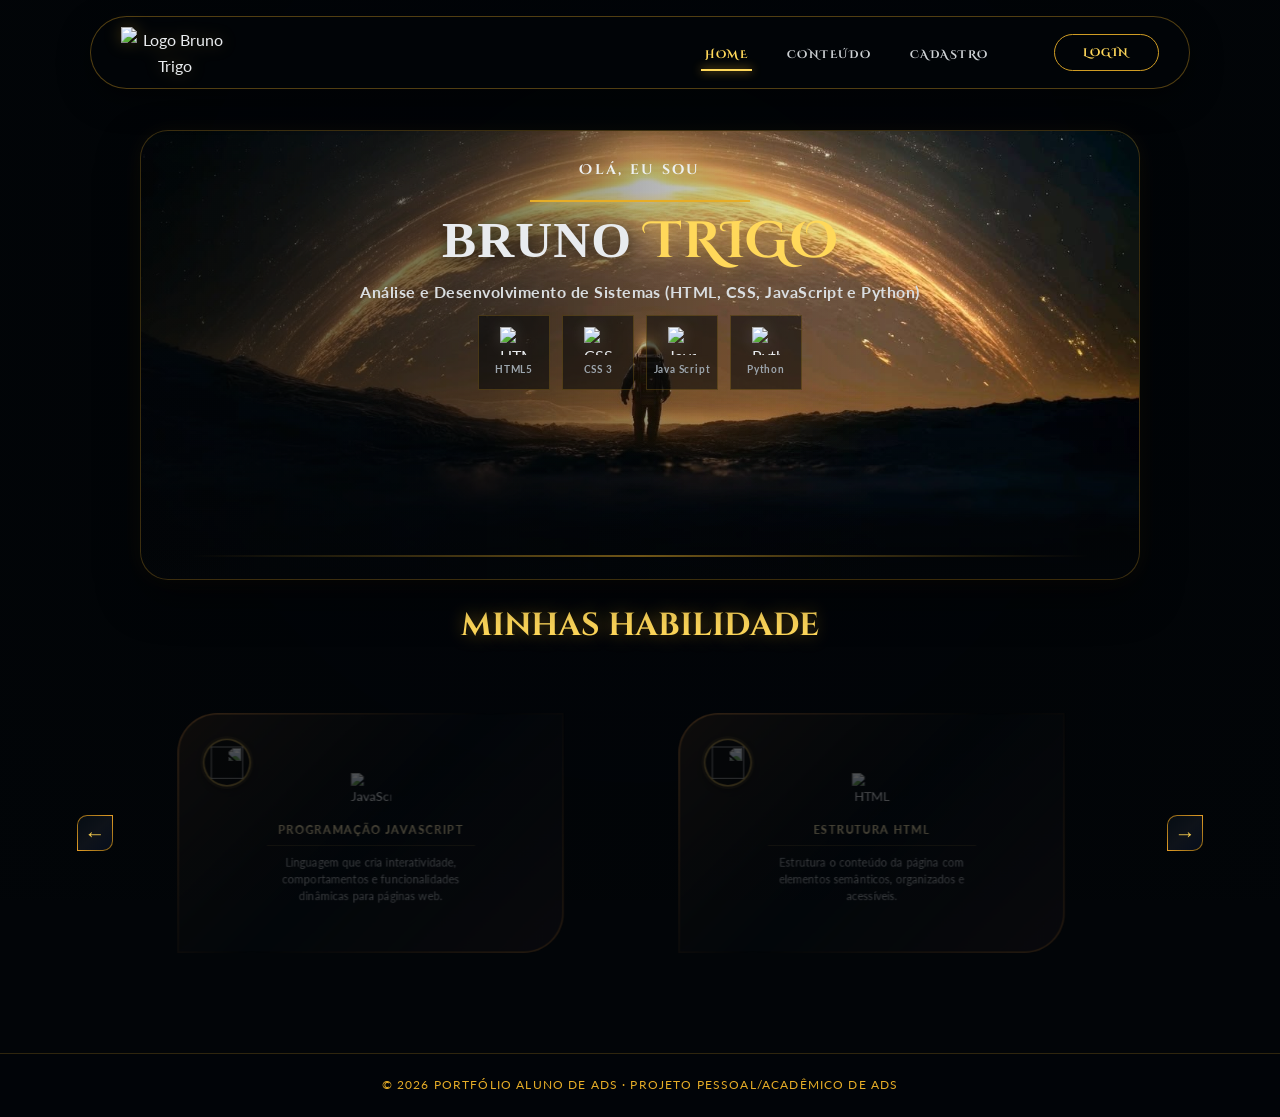
==== index.html @ 5db0888a "Update index.html" ====
<!DOCTYPE html>
<html lang="pt-br">
<head>
    <meta charset="UTF-8">
    <meta name="viewport" content="width=device-width, initial-scale=1.0">
    <title>bruno trigo</title>
    <link rel="stylesheet" href="Portifolio_brunoTrigo/css/estilo.css">
    <link rel="stylesheet" href="Portifolio_brunoTrigo/css/card.css">
    <link rel="stylesheet" href="Portifolio_brunoTrigo/css/flipcard.css">
    <link rel="preconnect" href="https://fonts.googleapis.com">
    <link rel="preconnect" href="https://fonts.gstatic.com" crossorigin>
    <link href="https://fonts.googleapis.com/css2?family=Cinzel+Decorative:wght@400;700;900&family=Lato:wght@400;700&display=swap" rel="stylesheet">
</head>
<body>
    <video class="video-fundo" src="img/video/nebulosa.mp4" autoplay loop muted playsinline>
        <source src="img/video/nebulosa.mp4" type="video/mp4">
    </video>
    
    <div class="mascara-video"></div>

    <header class="cabecalho">
        <div class="logo">
            <img src="img/logo_cabecalho.png" alt="Logo Bruno Trigo">
        </div>
        <button class="botao-menu" aria-label="Abrir menu" aria-expanded="false" aria-controls="menu-principal">
            <span></span>
            <span></span>
            <span></span>
        </button>
        <nav class="menu" id="menu-principal" aria-label="Menu principal">
            <a href="#inicio">Home</a>
            <a href="#conteudo">Conteúdo</a>
            <a href="html/cadastro.html">cadastro</a>
            <a href="html/login.html">Login</a>
        </nav>
    </header>

    <main>
        <div class="hero-inicial" id="inicio">
            <p class="saudacao">Olá, eu sou</p>
            <div class="nome-principal">
                <h1>Bruno <span class="nome-ouro">trigo</span></h1>
            </div>
            
            <p class="descricao-hero">Análise e Desenvolvimento de Sistemas (HTML, CSS, JavaScript e Python)</p>

            <div class="icones_languagem">
                <ul>
                    <li>
                        <span>
                            <img class="icone" src="img/html5.png" alt="HTML5">
                            <h5 >HTML5</h5>
                        </span>
                    </li>
                    <li>
                        <span>
                            <img class="icone" src="img/css3.png" alt="CSS3">
                            <h5 >CSS 3</h5>
                        </span>
                    </li>
                    <li>
                        <span>
                            <img class="icone" src="img/js.png" alt="JavaScript">
                            <h5 >Java Script</h5>
                        </span>
                    </li>
                    <li>
                        <span>
                            <img class="icone" src="img/python.png" alt="Python">
                            <h5 >Python</h5>
                        </span>
                    </li>
                </ul>
            </div>
        </div>

        <h1 class="nome-ouro">minhas habilidade</h1>

        <section class="habilidades" id="conteudo" aria-label="Habilidades principais">
            
            <button class="seta seta-anterior" aria-label="anterior">←</button>
            <div class="area-cartoes">
                <div class="trilho-cartoes">

                    <article class="cartao">
                    <button class="flip-button" type="button" aria-label="Virar cartão" title="Virar cartão" aria-pressed="false"><img src="img/flip-retro-transparente.png" alt=""></button>
                    <div class="conteudo-cartao">
                        <div class="frente-cartao">
                            <img src="img/js.png" alt="JavaScript">
                            <h3>Programação JavaScript</h3>
                            <p>Linguagem que cria interatividade, comportamentos e funcionalidades dinâmicas para páginas web.</p>
                        </div>
                        <div class="verso-cartao">
                            <h3>JavaScript na prática</h3>
                            <p>Usado para criar menus, animações, validações e interações com o usuário.</p>
                        </div>
                    </div>
                    </article>

                    <article class="cartao">
                    <button class="flip-button" type="button" aria-label="Virar cartão" title="Virar cartão" aria-pressed="false"><img src="img/flip-retro-transparente.png" alt=""></button>
                    <div class="conteudo-cartao">
                        <div class="frente-cartao">
                            <img src="img/html5.png" alt="HTML">
                            <h3>Estrutura HTML</h3>
                            <p>Estrutura o conteúdo da página com elementos semânticos, organizados e acessíveis.</p>
                        </div>
                        <div class="verso-cartao">
                            <h3>HTML na prática</h3>
                            <p>Organiza textos, imagens, links, formulários e as demais partes da página.</p>
                        </div>
                    </div>
                    </article>

                    <article class="cartao">
                    <button class="flip-button" type="button" aria-label="Virar cartão" title="Virar cartão" aria-pressed="false"><img src="img/flip-retro-transparente.png" alt=""></button>
                    <div class="conteudo-cartao">
                        <div class="frente-cartao">
                            <img src="img/css3.png" alt="CSS3">
                            <h3>Estilos CSS</h3>
                            <p>Define cores, espaços, tamanhos e responsividade para criar interfaces bonitas e adaptáveis.</p>
                        </div>
                        <div class="verso-cartao">
                            <h3>CSS na prática</h3>
                            <p>Transforma a estrutura HTML em uma interface organizada, bonita e responsiva.</p>
                        </div>
                    </div>
                    </article>

                    <article class="cartao">
                    <button class="flip-button" type="button" aria-label="Virar cartão" title="Virar cartão" aria-pressed="false"><img src="img/flip-retro-transparente.png" alt=""></button>
                    <div class="conteudo-cartao">
                        <div class="frente-cartao">
                            <img src="img/python.png" alt="Python">
                            <h3>Programação Python</h3>
                            <p>Linguagem versátil usada para lógica de programação, automações, dados e desenvolvimento.</p>
                        </div>
                        <div class="verso-cartao">
                            <h3>Python na prática</h3>
                            <p>Ajuda a criar programas, automações, APIs e soluções para trabalhar com dados.</p>
                        </div>
                    </div>
                    </article>

                

                  
                </div>
                
            </div>
            <button class="seta seta-proxima" aria-label="próximo">→</button>
                
        </section>
    </main>
    <footer>© 2026 Portfólio aluno de ADS · Projeto pessoal/acadêmico de ADS</footer>

    <script src="java_script/card.js"></script>
    <script src="java_script/FlipCard.js"></script>
    <script src="java_script/menu.js"></script>
</body>
</html>
---- Portifolio_brunoTrigo/css/estilo.css ----
/* =========================================================
   ESTILOS GERAIS - TEMA ESPACIAL EM PRETO E DOURADO
   ========================================================= */

* {
  margin: 0;
  padding: 0;
  box-sizing: border-box;
}

:root {
  --preto: #020508;
  --ouro: #e6ad28;
  --ouro-claro: #ffd85a;
  --texto-suave: #9da6ae;
}

html {
  scroll-behavior: smooth;
}

body {
  width: 100%;
  min-width: 320px;
  min-height: 100vh;
  line-height: 1.6;
  text-align: center;
  font-family: "Lato", Arial, sans-serif;
  color: #e8ebee;
  background: var(--preto);
}

/* =========================================================
   VÍDEO DE FUNDO (NEBULOSA)
   ========================================================= */
.video-fundo {
  position: fixed;
  top: 0;
  left: 0;
  width: 100vw;
  height: 100vh;
  object-fit: cover;
  z-index: 0;
  pointer-events: none;
  filter: brightness(0.85);
}

.mascara-video {
  position: fixed;
  top: 0;
  left: 0;
  width: 100vw;
  height: 100vh;
  background: radial-gradient(circle at 50% 35%, rgba(2, 5, 8, 0.147) 0%, rgba(2, 5, 8, 0.344) 100%);
  z-index: 1;
  pointer-events: none;
}

main {
  position: relative;
  z-index: 2;
  min-height: 100vh;
  padding-top: 90px; /* Espaço para o cabeçalho transparente não cobrir o início do conteúdo */
  overflow: hidden;
  background: transparent;
}

/* =========================================================
   CABEÇALHO & MENU
   ========================================================= */
.cabecalho {
  /* ==============================================================
     OPÇÃO 1 (ATUAL): 'fixed'    -> NÃO ROLA (fica fixo no topo da tela)
     OPÇÃO 2:         'absolute' -> ROLA JUNTO (sobe e some ao descer)
     ============================================================== */
  position: absolute; /* Rola junto com a página (não fica preso no topo) */
  top: 16px;
  left: 50%;
  transform: translateX(-50%);
  width: min(90%, 1100px);
  min-height: 64px;
  padding: 0 30px;
  display: flex;
  justify-content: space-between;
  align-items: center;
  background: rgba(2, 5, 8, 0.65);
  border: 1px solid rgba(230, 173, 40, 0.35);
  border-radius: 40px;
  -webkit-backdrop-filter: blur(14px);
  backdrop-filter: blur(14px);
  box-shadow: 0 10px 30px rgba(0, 0, 0, 0.5);
  z-index: 100;
}

.logo img {
  width: 108px;
  height: auto;
  display: block;
  filter: drop-shadow(0 0 8px rgba(230, 173, 40, 0.282));
}

.menu {
  display: flex;
  justify-content: center;
  align-items: center;
  gap: clamp(8px, 2.4vw, 38px);
}

.menu a {
  position: relative;
  padding: 29px 4px 25px;
  border-radius: 0;
  color: #cdd1d4;
  font-family: "Cinzel Decorative", serif;
  font-size: 0.68rem;
  font-weight: bolder;
  letter-spacing: 0.14em;
  text-decoration: none;
  text-transform: uppercase;
  transition: color 0.3s ease, transform 0.3s ease;
}

.menu a::after {
  position: absolute;
  right: 0;
  bottom: 17px;
  left: 0;
  height: 2px;
  content: "";
  background: var(--ouro-claro);
  box-shadow: 0 0 10px var(--ouro);
  transform: scaleX(0);
  transition: transform 0.25s ease;
}

.menu a:hover,
.menu a:first-child {
  color: var(--ouro-claro);
}

.menu a:hover::after,
.menu a:first-child::after {
  transform: scaleX(1);
}

.menu a[href="#login"],
.menu a[href*="login"] {
  margin-left: clamp(12px, 2.4vw, 38px);
  padding: 9px 28px;
  border: 1px solid rgba(230, 173, 40, 0.9);
  border-radius: 24px;
  color: var(--ouro-claro);
}

.menu a[href="#login"]::after,
.menu a[href*="login"]::after {
  display: none;
}

.botao-menu {
  display: none;
  width: 42px;
  height: 42px;
  padding: 8px;
  border: 1px solid rgba(230, 173, 40, 0.5);
  border-radius: 8px;
  background: transparent;
  cursor: pointer;
}

.botao-menu span {
  display: block;
  width: 24px;
  height: 2px;
  margin: 4px auto;
  border-radius: 2px;
  background: var(--ouro-claro);
  transition: transform 0.3s ease, opacity 0.3s ease;
}

.botao-menu.aberto span:nth-child(1) {
  transform: translateY(6px) rotate(45deg);
}

.botao-menu.aberto span:nth-child(2) {
  opacity: 0;
}

.botao-menu.aberto span:nth-child(3) {
  transform: translateY(-6px) rotate(-45deg);
}

/* =========================================================
   HERO / APRESENTAÇÃO
   ========================================================= */
.hero-inicial {
  position: relative;
  display: flex;
  flex-direction: column;
  align-items: center;
  text-align: center;
  width: min(90%, 1000px);
  min-height: 450px;
  margin: 40px auto 20px;
  padding: clamp(20px, 3vh, 75px) 6% 70px;
  background:
    linear-gradient(90deg, rgba(2, 5, 8, 0.685) 0%, rgba(2, 5, 8, 0.499) 35%, rgba(2, 5, 8, 0) 75%),
    linear-gradient(0deg, rgb(2, 5, 8) 0%, transparent 43%),
    url('../img/download.jpg') 68% center / cover no-repeat;
  border: 1px solid rgba(230, 173, 40, 0.25);
  border-radius: 28px;
  box-shadow: 0 18px 40px rgba(0, 0, 0, 0.5), 0 0 24px rgba(230, 173, 40, 0.06);

}

.hero-inicial::after {
  position: absolute;
  right: 5%;
  bottom: 22px;
  left: 5%;
  height: 2px;
  content: "";
  background: linear-gradient(90deg, transparent, rgba(230, 173, 40, 0.48), transparent);
}

.hero-inicial > .saudacao {
  margin: 0 0 5px;
  padding: 0;
  color: #edf0f0;
  font-family: "Cinzel Decorative", Georgia, serif;
  font-size: 0.9rem;
  letter-spacing: 0.16em;
  text-align: center;
}

.nome-principal {
  position: relative;
  display: flex;
  flex-direction: column;
  align-items: center;
  gap: 0;
  padding-left: 0;
  width: min(600px, 100%);
  font-family: Georgia, "Times New Roman", serif;
  text-transform: uppercase;
}

.nome-principal::before {
  content: "";
  display: block;
  width: 220px;
  height: 2px;
  margin: 14px;
  background: var(--ouro);
  box-shadow: 0 0 9px var(--ouro);
}

.nome-principal h1 {
  font-size: clamp(2.4rem, 4vw, 3.8rem);
  margin: 0;
  line-height: 0.92;
  letter-spacing: 0.02em;
  text-align: center;
  text-shadow: 0 2px 18px rgba(0, 0, 0, 0.9);
}

.nome-ouro {
  font-family: "Cinzel Decorative", serif;
  padding-left: 0;
  color: var(--ouro-claro);
  text-shadow: 0 0 18px rgba(230, 173, 40, 0.45);
}

.hero-inicial > p {
  text-align: center;
  font-weight: bold;
  max-width: 560px;
  padding: 13px 0 11px;
  color: #d9dde0;
  font-size: clamp(0.82rem, 1.25vw, 1rem);
  letter-spacing: 0.08em;
}

.hero-inicial > .descricao-hero {
  margin-top: 2px;
  font-family: "Lato", Arial, sans-serif;
  font-size: clamp(0.85rem, 1.3vw, 1rem);
  line-height: 1.5;
  letter-spacing: 0.03em;
  text-align: center;
}

/* =========================================================
   ÍCONES DE LINGUAGENS
   ========================================================= */
.icones_languagem ul {
  list-style: none;
  display: flex;
  justify-content: center;
  gap: 12px;
  padding-left: 0;
}

.icones_languagem li span {
  display: flex;
  width: 72px;
  min-height: 75px;
  flex-direction: column;
  align-items: center;
  justify-content: center;
  border: 1px solid rgba(230, 173, 40, 0.22);
  background: rgba(0, 5, 9, 0.55);
  transition: border-color 0.3s ease;
}

.icones_languagem img {
  width: 28px;
  height: 28px;
  object-fit: contain;
  filter: drop-shadow(0 0 8px rgba(255, 255, 255, 0.15));
  transition: opacity 0.3s ease, transform 0.4s ease;
}

.icones_languagem h5 {
  margin-top: 7px;
  color: var(--texto-suave);
  font-size: 0.62rem;
  letter-spacing: 0.08em;
  transition: color 0.2s ease, text-shadow 0.2s ease;
}

.icones_languagem li span:hover {
  border-color: rgba(230, 173, 40, 0.6);
}

.icones_languagem li span:hover img {
  transform: translateY(-6px) scale(1.15);
}

.icones_languagem li span:hover h5 {
  color: #facc15;
  text-shadow: 0 0 8px rgba(230, 173, 40, 0.6);
}

/* =========================================================
   RODAPÉ
   ========================================================= */
footer {
  position: relative;
  z-index: 2;
  text-align: center;
  padding: 22px 5%;
  color: var(--ouro);
  border-top: 1px solid rgba(230, 173, 40, 0.2);
  background: rgba(2, 5, 8, 0.88);
  font-size: 0.72rem;
  letter-spacing: 0.1em;
  text-transform: uppercase;
}

/* =========================================================
   RESPONSIVIDADE (MOBILE)
   ========================================================= */
@media (max-width: 700px) {
  .cabecalho {
    min-height: 68px;
    padding: 0 20px;
    align-items: center;
  }

  .logo img {
    width: 82px;
  }

  .botao-menu {
    display: block;
  }

  .menu {
    position: absolute;
    top: 100%;
    right: 0;
    width: 100%;
    display: flex;
    flex-direction: column;
    gap: 0;
    padding: 0 20px;
    overflow: hidden;
    background: rgba(2, 5, 8, 0.98);
    max-height: 0;
    transition: max-height 0.5s ease, padding 0.5s ease;
  }

  .menu.aberto {
    max-height: 280px;
    padding: 10px 20px;
  }

  .menu a {
    width: 100%;
    padding: 15px;
    text-align: center;
  }

  .menu a::after {
    bottom: 8px;
  }

  .menu a[href="#login"],
  .menu a[href*="login"] {
    margin: 8px auto;
    width: auto;
  }

  .hero-inicial {
    width: 94%;
    margin: 20px auto 10px;
    min-height: 540px;
    padding: 60px 5% 65px;
    border-radius: 20px;
    background-position: 68% center;
  }

  .nome-principal h1 {
    font-size: clamp(2.35rem, 12vw, 4rem);
  }

  .hero-inicial > p {
    letter-spacing: 0.03em;
  }
}
---- Portifolio_brunoTrigo/css/card.css ----
.habilidades {
  position: relative;
  z-index: 2;
  display: flex;
  align-items: center;
  justify-content: center;
  gap: 16px;
  width: min(88%, 1280px);
  margin: -38px auto 0;
  padding: 50px 0;
}

.area-cartoes {
  position: relative;
  flex: 1;
  min-width: 0;
  overflow: hidden;
  padding: 20px 0;
}

.trilho-cartoes {
  display: flex;
  width: 100%;
  flex-shrink: 0;
  gap: 18px;
  padding: 0;
  transition: transform 1s ease;
  will-change: transform;
}

.trilho-cartoes.sem-animacao {
  transition: none;
}

.cartao {
  position: relative;
  isolation: isolate;
  flex: 0 0 calc((100% - 56px) / 2);
  max-width: calc((100% - 56px) / 2);
  min-height: 230px;
  padding: 8px;
  overflow: hidden;
  background:
    linear-gradient(145deg, rgba(5, 13, 20, 0.768), rgba(4, 13, 30, 0.834)) padding-box,
    linear-gradient(135deg, #bb6514 0%, #e08b2400 50%, #8f4d10f6 100%) border-box;
  border: 2px solid transparent;
  border-radius:50px 0px 50px 00px;
  filter: brightness(0.72) saturate(0.65);
  transform: scale(0.97);
  transition: transform 0.35s ease, box-shadow 0.35s ease, filter 0.35s ease, opacity 0.35s ease;
  z-index: 1;
}

.cartao.ativo {
  z-index: 3;
  filter: brightness(1) saturate(1);
  transform: translateY(-8px);
  box-shadow: 0 22px 32px rgba(0, 0, 0, 0.5), 0 0 18px rgba(230, 173, 40, 0.12);
}

.cartao:not(.ativo) {
  opacity: 0.45;
  transform: scale(0.8);
}

.cartao img {
  position: relative;
  z-index: 1;
  width: 50px;
  height: 50px;
  margin: 6px 0 10px;
  object-fit: contain;
}

.cartao h3 {
  position: relative;
  z-index: 1;
  margin: 0 0 8px;
  color: #ead08a;
  font-size: 0.88rem;
  letter-spacing: 0.12em;
  text-transform: uppercase;
}

.cartao p {
  max-width: 260px;
  margin: 0 auto;
  padding: 10px 12px 0;
  border-top: 1px solid rgba(230, 173, 40, 0.25);
  color: #aab1b6;
  font-family: "Lato", Arial, sans-serif;
  font-size: 0.88rem;
  line-height: 1.5;
  letter-spacing: 0.01em;
  text-align: center;
}

.seta {
  width: 36px;
  height: 36px;
  border: 1px solid rgba(230, 173, 40, 0.5);
  border-radius: 10px 0px 10px 0px;
  background:
    linear-gradient(145deg, rgba(5, 13, 20, 0.97), rgba(4, 13, 30, 0.94)) padding-box,
    linear-gradient(135deg, #402307a9 0%, #e08b24 50%, #2313047f 100%) border-box;
  color: #f2c94c;
  font-size: 1.3rem;
  line-height: 1.5;
  cursor: pointer;
  transition: transform 0.1s ease, background 0.1s ease, box-shadow 0.2s ease;
  box-shadow: none;
}

.seta:hover {
  transform: scale(1.09);
  background: rgba(230, 173, 40, 0.2);
  box-shadow: 0 0 16px rgba(230, 173, 40, 0.2);
}

@media (max-width: 900px) {
  .habilidades {
    width: 100%;
    margin-top: -20px;
  }

  .cartao {
    flex-basis: calc((100% - 18px) / 2);
    max-width: calc((100% - 18px) / 2);
  }
}

@media (max-width: 700px) {
  .habilidades {
    padding: 20px 10px;
  }

  .area-cartoes {
    width: 100%;
    padding: 20px 0;
  }

  .cartao {
    flex-basis: 100%;
    max-width: 100%;
    transform: scale(1);
  }

  .cartao.ativo {
    transform: scale(1) translateY(-4px);
  }
}
---- Portifolio_brunoTrigo/css/flipcard.css ----
.conteudo-cartao {
  position: relative;
  min-height: 280px;
  transform-style: preserve-3d;
  transition: transform 0.6s ease;
}

.cartao.virado .conteudo-cartao {
  transform: rotateY(180deg);
}

.flip-button {
  position: absolute;
  top: 30px;
  left: 30px;
  z-index: 5;
  width: 60px;
  height: 60px;
  border: 2px solid rgba(230, 173, 40, 0.72);
  border-radius: 50%;
  background: rgba(2, 6, 10, 0.62);
  color: #ffd85a;
  font-size: 1.3rem;
  line-height: 1;
  cursor: pointer;
  transition: transform 0.25s ease, filter 0.25s ease, background 0.25s ease;
  box-shadow: 0 0 0 3px rgba(230, 173, 40, 0.12), 0 3px 10px rgba(0, 0, 0, 0.45);
}

.flip-button:hover {
  background: rgba(230, 173, 40, 0.16);
  filter: drop-shadow(0 0 8px rgba(255, 216, 90, 0.85));
  transform: scale(1.12);
}

.flip-button img {
  display: block;
  width: 40px;
  height: 40px;
  margin: auto;
  object-fit: contain;
  transform: scaleX(-1);
}

.flip-button:focus-visible {
  outline: 2px solid #ffd85a;
  outline-offset: 3px;
}

.frente-cartao,
.verso-cartao {
  position: absolute;
  inset: 0;
  display: flex;
  flex-direction: column;
  align-items: center;
  justify-content: center;
  padding: 30px 50px 22px;
  backface-visibility: hidden;
}

.verso-cartao {
  transform: rotateY(180deg);
  text-align: center;
}


.cartao:focus-visible {
  outline: 2px solid #ffd85a;
  outline-offset: 4px;
}
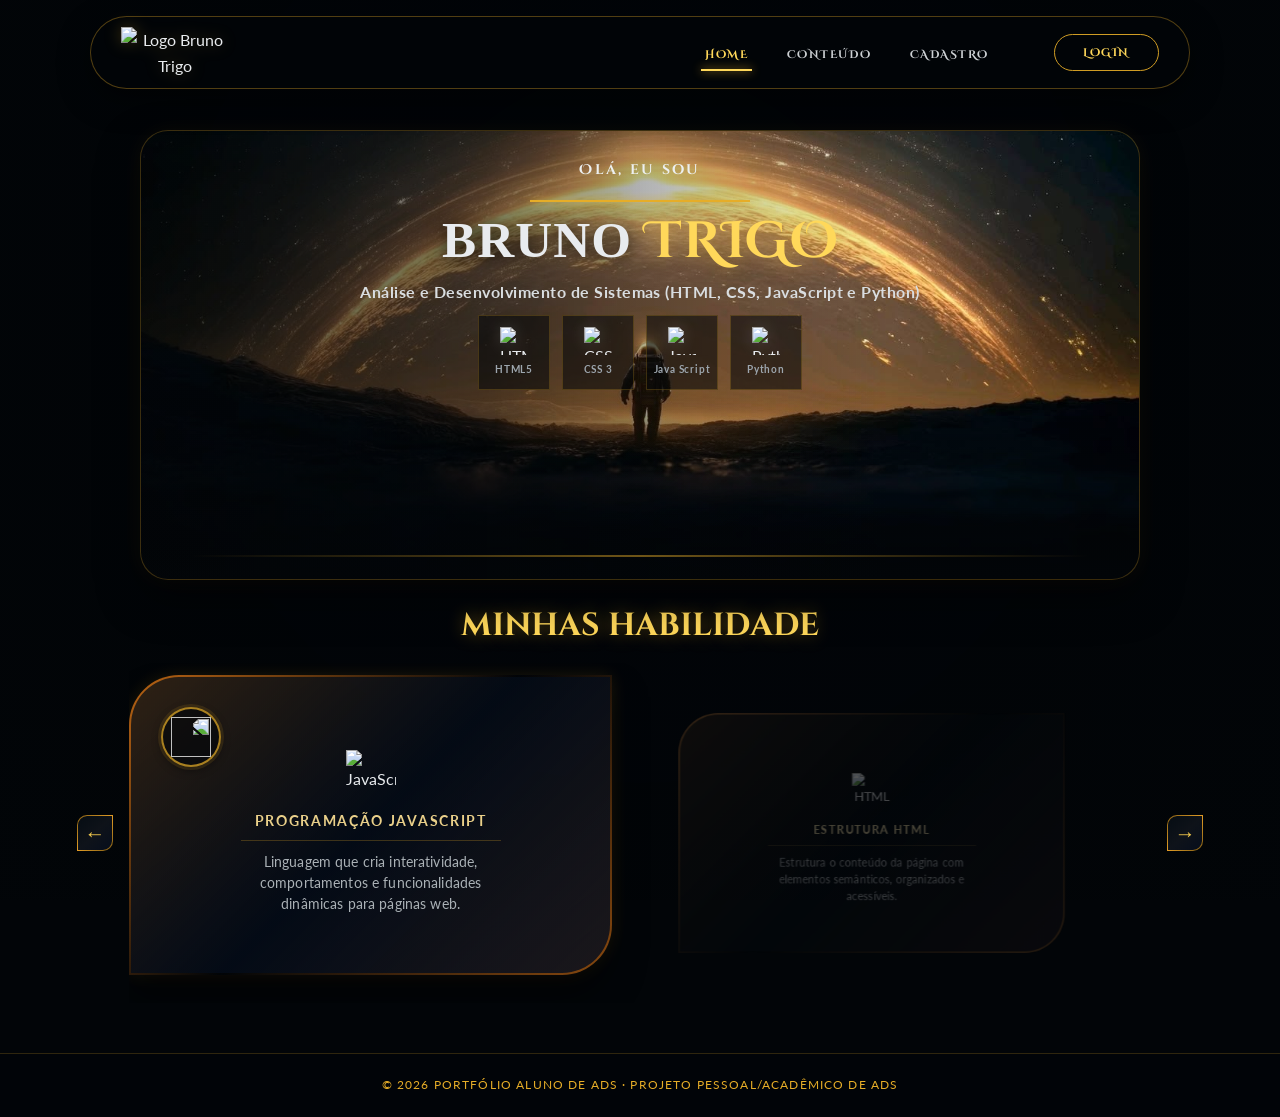
==== commit 5f304587: "Update index.html" ====
--- a/index.html
+++ b/index.html
@@ -154,8 +154,8 @@
     </main>
     <footer>© 2026 Portfólio aluno de ADS · Projeto pessoal/acadêmico de ADS</footer>
 
-    <script src="java_script/card.js"></script>
-    <script src="java_script/FlipCard.js"></script>
-    <script src="java_script/menu.js"></script>
+    <script src="Portifolio_brunoTrigo/java_script/card.js"></script>
+    <script src="Portifolio_brunoTrigo/java_script/FlipCard.js"></script>
+    <script src="Portifolio_brunoTrigo/java_script/menu.js"></script>
 </body>
 </html>
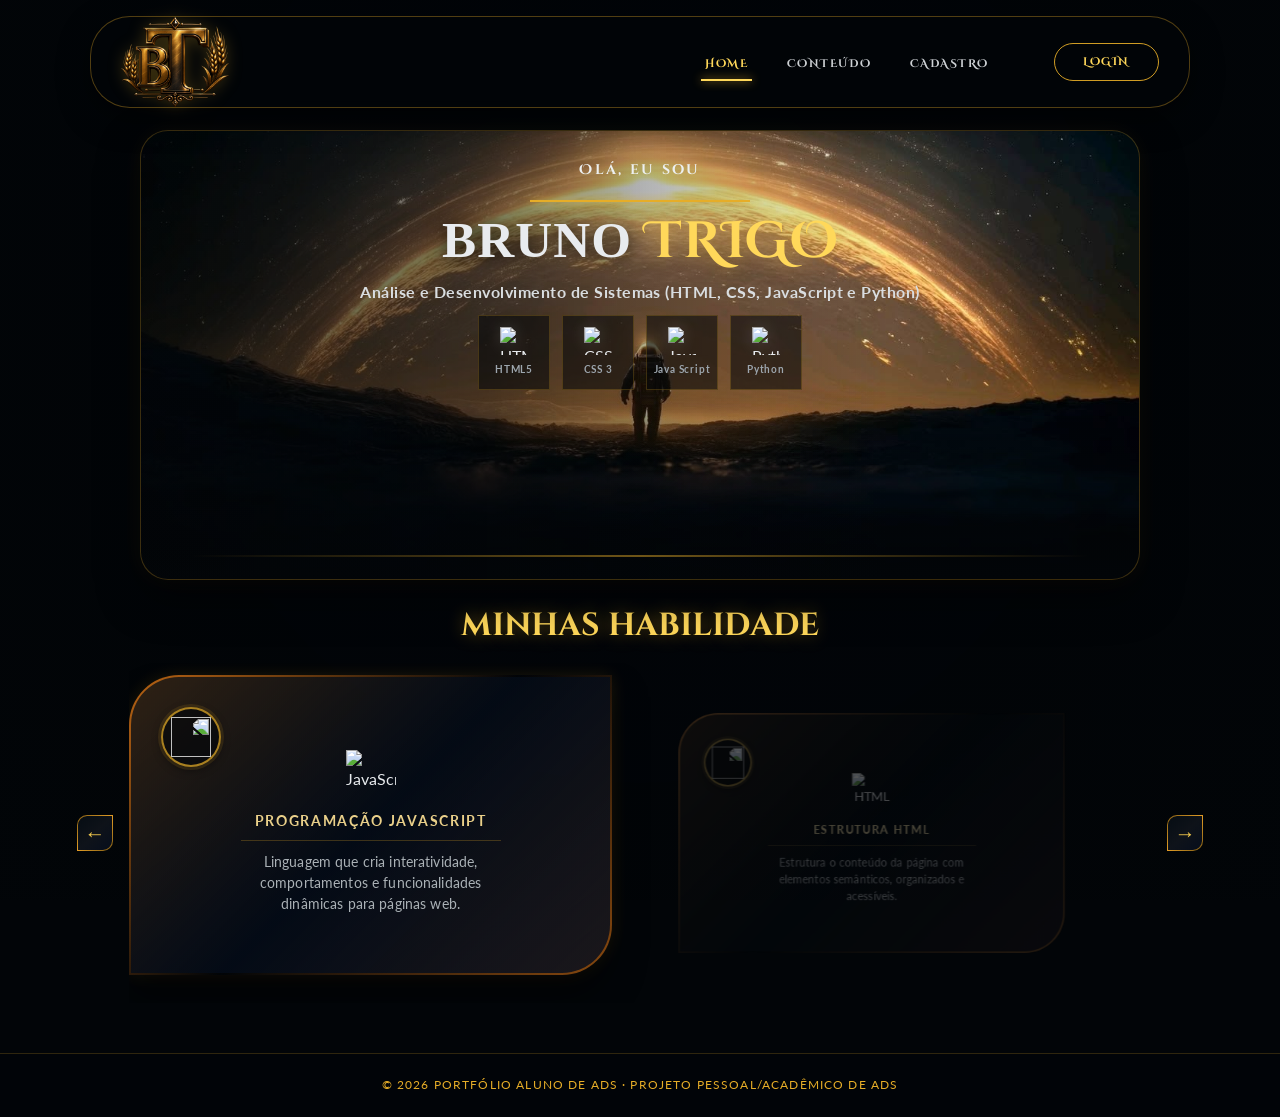
==== commit b44f005b: "Update index.html" ====
--- a/index.html
+++ b/index.html
@@ -13,14 +13,14 @@
 </head>
 <body>
     <video class="video-fundo" src="img/video/nebulosa.mp4" autoplay loop muted playsinline>
-        <source src="img/video/nebulosa.mp4" type="video/mp4">
+        <source src="Portifolio_brunoTrigo/img/video/nebulosa.mp4" type="video/mp4">
     </video>
     
     <div class="mascara-video"></div>
 
     <header class="cabecalho">
         <div class="logo">
-            <img src="img/logo_cabecalho.png" alt="Logo Bruno Trigo">
+            <img src="Portifolio_brunoTrigo/img/logo_cabecalho.png" alt="Logo Bruno Trigo">
         </div>
         <button class="botao-menu" aria-label="Abrir menu" aria-expanded="false" aria-controls="menu-principal">
             <span></span>
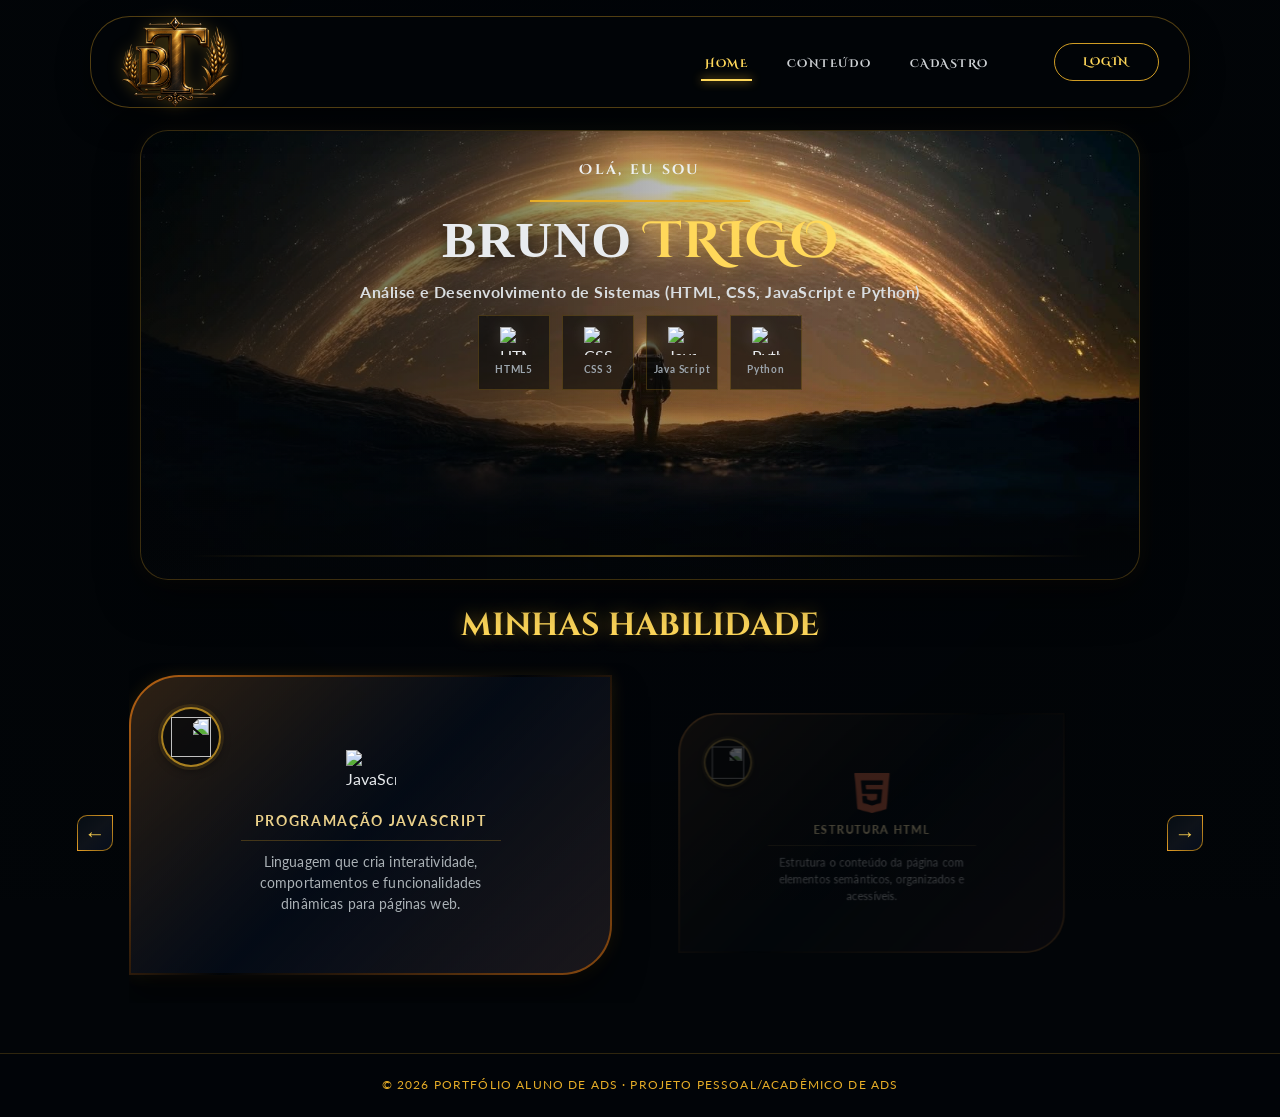
==== commit 73db2628: "Update index.html" ====
--- a/index.html
+++ b/index.html
@@ -12,7 +12,7 @@
     <link href="https://fonts.googleapis.com/css2?family=Cinzel+Decorative:wght@400;700;900&family=Lato:wght@400;700&display=swap" rel="stylesheet">
 </head>
 <body>
-    <video class="video-fundo" src="img/video/nebulosa.mp4" autoplay loop muted playsinline>
+    <video class="video-fundo" src="Portifolio_brunoTrigo/img/video/nebulosa.mp4" autoplay loop muted playsinline>
         <source src="Portifolio_brunoTrigo/img/video/nebulosa.mp4" type="video/mp4">
     </video>
     
@@ -101,8 +101,8 @@
                     <button class="flip-button" type="button" aria-label="Virar cartão" title="Virar cartão" aria-pressed="false"><img src="img/flip-retro-transparente.png" alt=""></button>
                     <div class="conteudo-cartao">
                         <div class="frente-cartao">
-                            <img src="img/html5.png" alt="HTML">
-                            <h3>Estrutura HTML</h3>
+                            <img src="Portifolio_brunoTrigo/img/html5.png" alt="HTML">
+                            <h3>Estrutura HTML</h3>    
                             <p>Estrutura o conteúdo da página com elementos semânticos, organizados e acessíveis.</p>
                         </div>
                         <div class="verso-cartao">
@@ -116,7 +116,7 @@
                     <button class="flip-button" type="button" aria-label="Virar cartão" title="Virar cartão" aria-pressed="false"><img src="img/flip-retro-transparente.png" alt=""></button>
                     <div class="conteudo-cartao">
                         <div class="frente-cartao">
-                            <img src="img/css3.png" alt="CSS3">
+                            <img src="Portifolio_brunoTrigo/img/css3.png" alt="CSS3">
                             <h3>Estilos CSS</h3>
                             <p>Define cores, espaços, tamanhos e responsividade para criar interfaces bonitas e adaptáveis.</p>
                         </div>
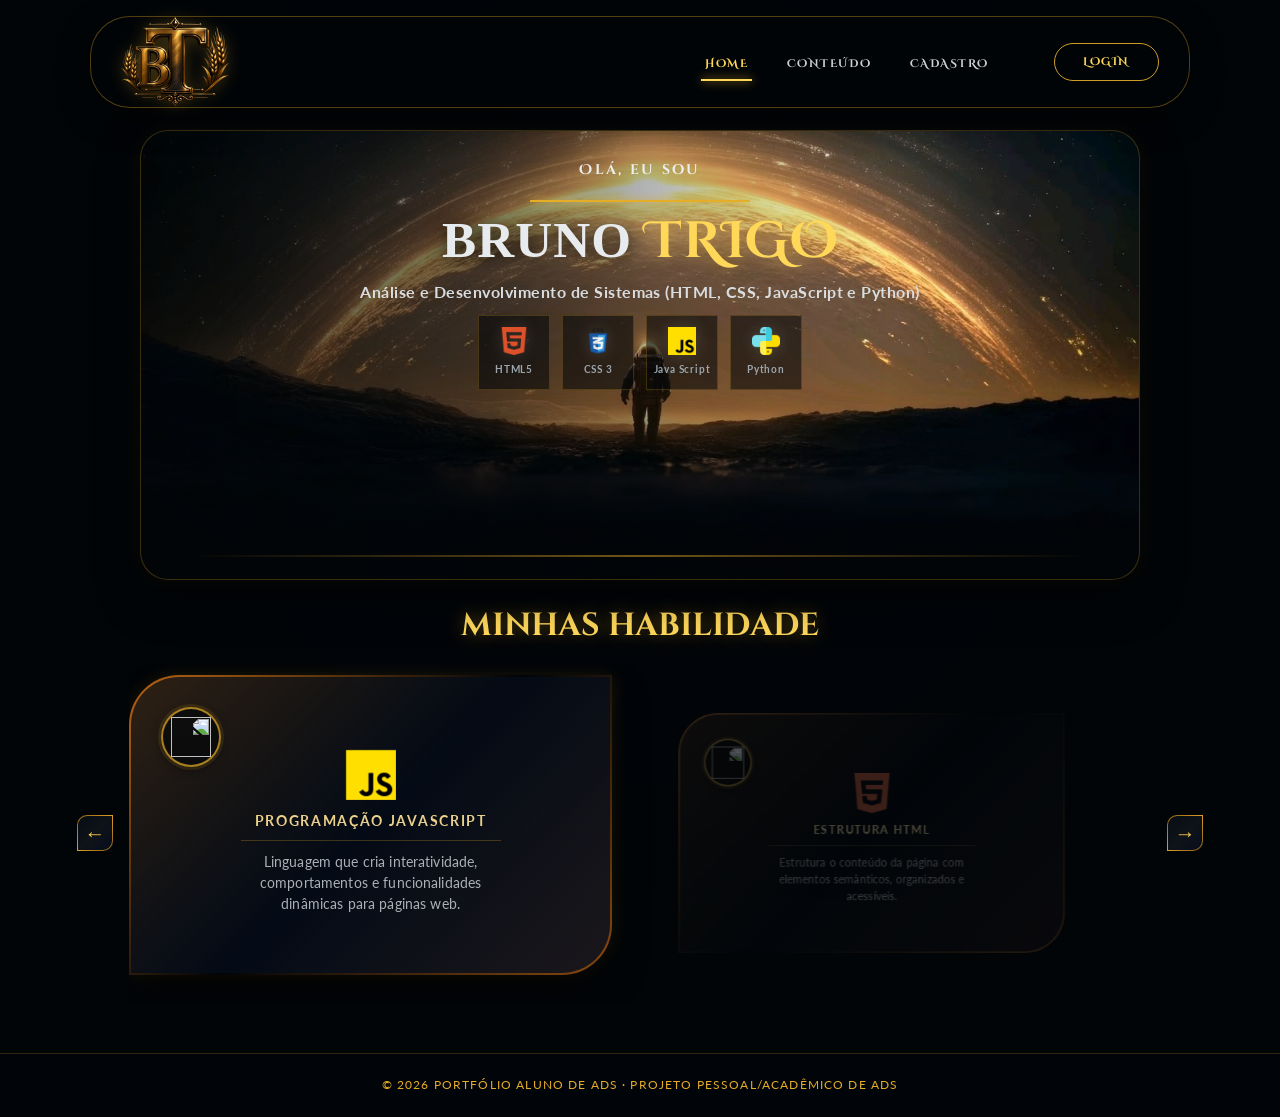
==== commit 7574419b: "Update index.html" ====
--- a/index.html
+++ b/index.html
@@ -48,25 +48,25 @@
                 <ul>
                     <li>
                         <span>
-                            <img class="icone" src="img/html5.png" alt="HTML5">
+                            <img class="icone" src="Portifolio_brunoTrigo/img/html5.png" alt="HTML5">
                             <h5 >HTML5</h5>
                         </span>
                     </li>
                     <li>
                         <span>
-                            <img class="icone" src="img/css3.png" alt="CSS3">
+                            <img class="icone" src="Portifolio_brunoTrigo/img/css3.png" alt="CSS3">
                             <h5 >CSS 3</h5>
                         </span>
                     </li>
                     <li>
                         <span>
-                            <img class="icone" src="img/js.png" alt="JavaScript">
+                            <img class="icone" src="Portifolio_brunoTrigo/img/js.png" alt="JavaScript">
                             <h5 >Java Script</h5>
                         </span>
                     </li>
                     <li>
                         <span>
-                            <img class="icone" src="img/python.png" alt="Python">
+                            <img class="icone" src="Portifolio_brunoTrigo/img/python.png" alt="Python">
                             <h5 >Python</h5>
                         </span>
                     </li>
@@ -86,7 +86,7 @@
                     <button class="flip-button" type="button" aria-label="Virar cartão" title="Virar cartão" aria-pressed="false"><img src="img/flip-retro-transparente.png" alt=""></button>
                     <div class="conteudo-cartao">
                         <div class="frente-cartao">
-                            <img src="img/js.png" alt="JavaScript">
+                            <img src="Portifolio_brunoTrigo/img/js.png" alt="JavaScript">
                             <h3>Programação JavaScript</h3>
                             <p>Linguagem que cria interatividade, comportamentos e funcionalidades dinâmicas para páginas web.</p>
                         </div>
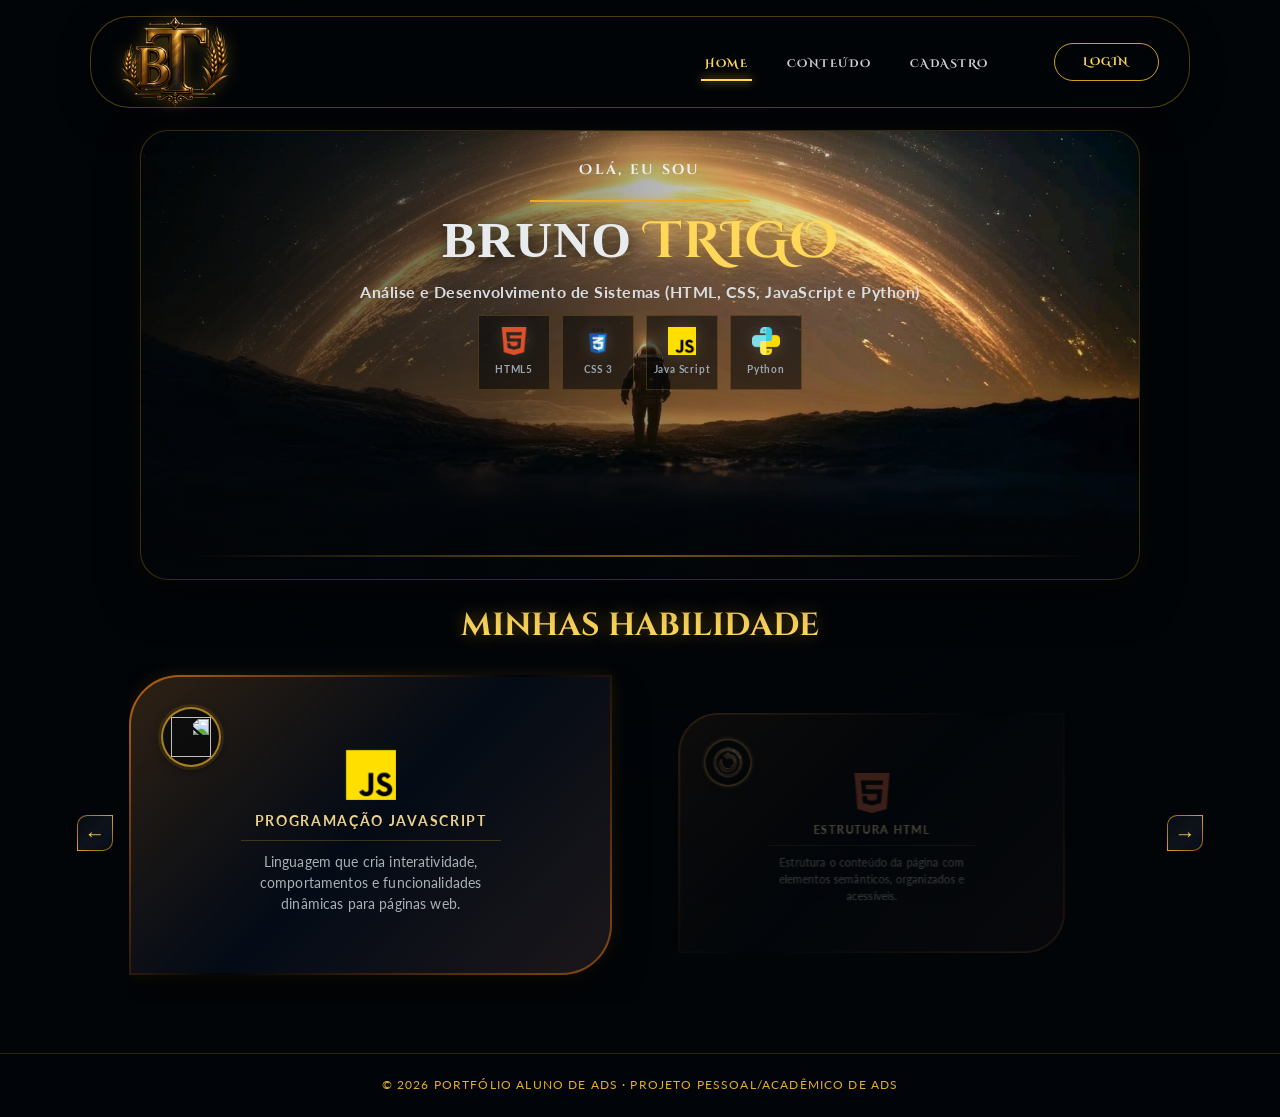
==== commit cd4c4151: "Update index.html" ====
--- a/index.html
+++ b/index.html
@@ -30,8 +30,8 @@
         <nav class="menu" id="menu-principal" aria-label="Menu principal">
             <a href="#inicio">Home</a>
             <a href="#conteudo">Conteúdo</a>
-            <a href="html/cadastro.html">cadastro</a>
-            <a href="html/login.html">Login</a>
+            <a href="Portifolio_brunoTrigo/html/cadastro.html">cadastro</a>
+            <a href="Portifolio_brunoTrigo/html/login.html">Login</a>
         </nav>
     </header>
 
@@ -98,7 +98,7 @@
                     </article>
 
                     <article class="cartao">
-                    <button class="flip-button" type="button" aria-label="Virar cartão" title="Virar cartão" aria-pressed="false"><img src="img/flip-retro-transparente.png" alt=""></button>
+                    <button class="flip-button" type="button" aria-label="Virar cartão" title="Virar cartão" aria-pressed="false"><img src="Portifolio_brunoTrigo/img/flip-retro-transparente.png" alt=""></button>
                     <div class="conteudo-cartao">
                         <div class="frente-cartao">
                             <img src="Portifolio_brunoTrigo/img/html5.png" alt="HTML">
@@ -131,7 +131,7 @@
                     <button class="flip-button" type="button" aria-label="Virar cartão" title="Virar cartão" aria-pressed="false"><img src="img/flip-retro-transparente.png" alt=""></button>
                     <div class="conteudo-cartao">
                         <div class="frente-cartao">
-                            <img src="img/python.png" alt="Python">
+                            <img src="Portifolio_brunoTrigo/img/python.png" alt="Python">
                             <h3>Programação Python</h3>
                             <p>Linguagem versátil usada para lógica de programação, automações, dados e desenvolvimento.</p>
                         </div>
@@ -155,7 +155,7 @@
     <footer>© 2026 Portfólio aluno de ADS · Projeto pessoal/acadêmico de ADS</footer>
 
     <script src="Portifolio_brunoTrigo/java_script/card.js"></script>
-    <script src="Portifolio_brunoTrigo/java_script/FlipCard.js"></script>
-    <script src="Portifolio_brunoTrigo/java_script/menu.js"></script>
+    <script src="portifolio_brunoTrigo/java_script/FlipCard.js"></script>
+    <script src="portifolio_brunoTrigo/java_script/menu.js"></script>
 </body>
 </html>
